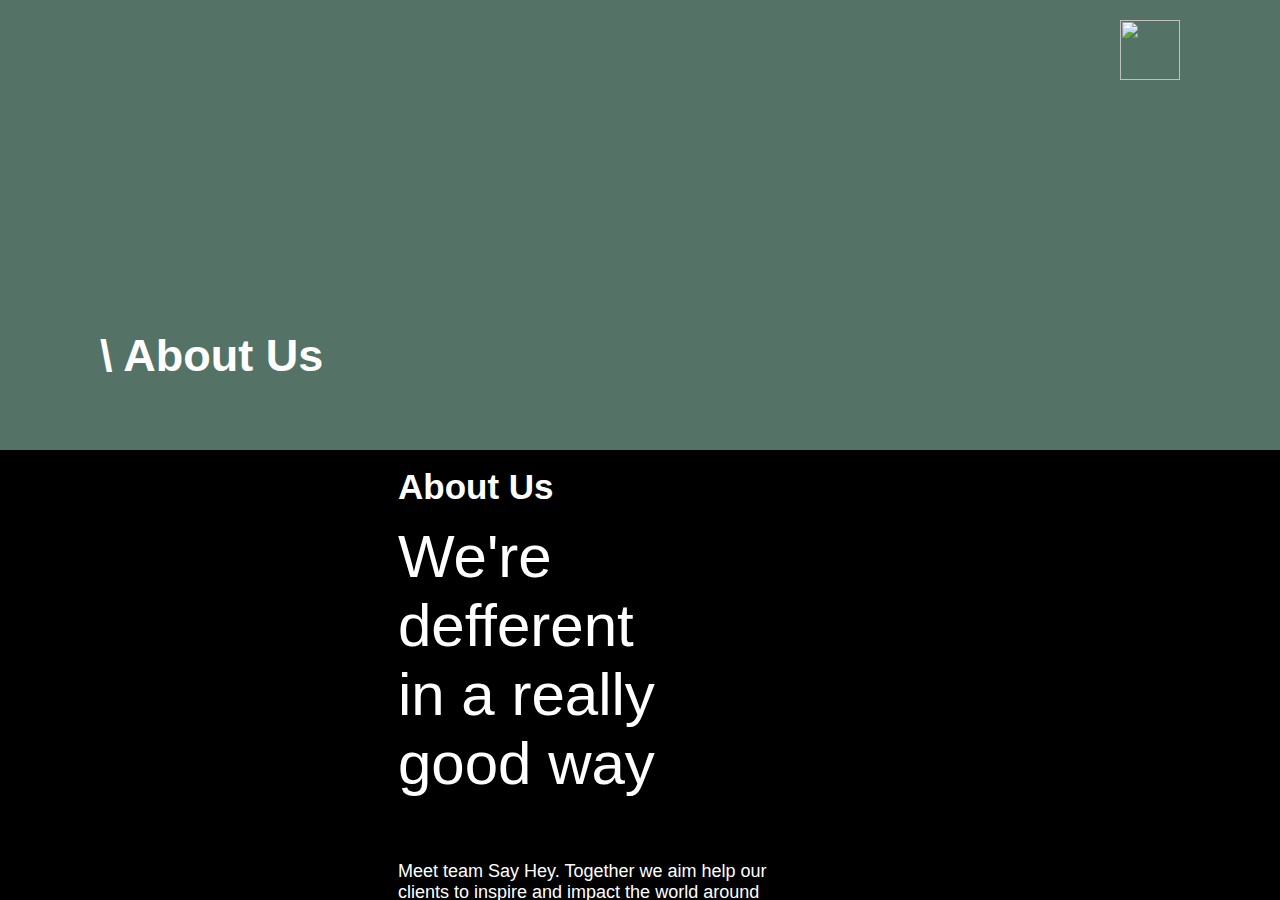
==== about.html @ c5a25bd7 "Add files via upload" ====
<!DOCTYPE html>
<html lang="en">

<head>
    <meta charset="UTF-8">
    <meta http-equiv="X-UA-Compatible" content="IE=edge">
    <meta name="viewport" content="width=device-width, initial-scale=1.0">
    <link rel="stylesheet" href="./style.css">
    <title>Tocco</title>
</head>

<body>
    <section class="container">
        <div class="page about-one">
            <div class="top">
                <div class="navbar">
                    <div class="right">
                        <a href="./index.html">  <img src="./static/white logo.svg" alt=""></a>
                    </div>
                    <div class="left">
                        <div id="menu-button" class="menu">
                            <img src="./static/menu.png" alt="">
                        </div>
                    </div>
                </div>
                <div class="nav-title">
                    <h1>\ About Us</h1>
                    <div class="arrow-con">
                        <img width="250px" src="./static/arrow.png" alt="">
                    </div>
                </div>
            </div>
            <!-- <div class="bottom">
                <div class="back-arrow">
                    <p>Back</p>
                    <div class="arrow-con">
                        <img src="./static/arrow.svg" alt="">
                    </div>
                </div>
            </div> -->
        </div>
        <div class="page about-two">
            <div class="three-img">
                <img src="./static/bg circle.png" alt="">
            </div>
            <div class="three-wrapper">
                <h4>About Us</h4>
                <h1>We're defferent<br>in a really good way</h1>
                <div class="img-con">
                    <img style="margin: -20px 0 0 -20px;" src="./static/arrow.png" alt="">
                </div>
                <p>Meet team Say Hey. Together we aim help our clients to inspire and impact the world around them.</p>
                <p>
                    What made the greatest designers of all time great were not only their unquestioned achievements. It was their attitude of being always at the forefront of defining what constitutes design and what can be achieved through design.

                </p>
                <p>We stay true to the great ones before us by respecting the learnings of the past, but even more so, by embracing this attitude of being constantly innovative, by finding new solutions and new ways of expression in an ever-changing world.

                </p>
                <p>
                    We set the bar very high for ourselves. Ambition is an essential ingredient of our mindsets. We believe the fundamental question is ⸻ for us as designers, scientists and human beings ⸻ what do we contribute to the world? What change will we make? Having a lasting impact is key. So setting milestones in the evolution of design becomes the goal.
                </p>
              
            </div>
        </div>
        <div class="page about-three">
            <div class="three-wrapper">
        
                <!-- <h4>What do we contribute to the world?</h4> -->
                <h1>What do we contribute to the world? What change will we make?</h1>
                <div style="margin-left: -20px;" class="img-con">
                    <img  src="./static/arrow.png" alt="">
                </div>
                <p>Modulus is a Design+Code Think Tank conceived with the main mission to evolve design and technology. To be
                    consistently futuristic by permanently questioning the status-quo ⸻ by defining the cutting edge.</p>
        
            </div>
        </div>
        

        <div class="page five">
            <div class="circle">
                <img src="./static/bg 2.png" alt="">
            </div>
            <div class="-wrapper">
                <div class="left">
                    <img src="./static/paper.png" alt="">

                </div>
                <div class="right">
                    <h1>Websites <br>Apps</h1>
                    <div class="right-text">
                        <div class="arrow">
                            <img src="./static/arrow.png" alt="">

                        </div>
                        <p>your richest digital experience and your biggest digital opertunity
                            <br>
                            Bring your to brand to life, communicate your value proposition and make
                            <br>
                            an impact on anyone who visit
                        </p>
                    </div>
                </div>
            </div>
        </div>

        <div class="page four">
            <div class="-wrapper">
                <div class="left">
                    <img src="./static/iimg 2.png" alt="">

                </div>
                <div class="right">
                    <h1>Brands for <br>Today</h1>
                    <div class="right-text">
                        <div class="arrow">
                            <img src="./static/arrow.png" alt="">

                        </div>
                        <p>your richest digital experience and your biggest digital opertunity
                            <br>
                            Bring your to brand to life, communicate your value proposition and make
                            <br>
                            an impact on anyone who visit
                        </p>
                    </div>
                </div>
            </div>
        </div>
        <div class="page seven">
            <div class="three-img">
                <img src="./static/bg circle.png" alt="">
            </div>
            <div class="-wrapper">
                <div class="-wrapper">
                    <div class="left">
                        <img src="./static/settings.png" alt="">
    
                    </div>
                    <div class="right">
                        <h1>Cloud <br>Hosting</h1>
                        <div class="right-text">
                            <div>
                                <img width="250px" src="./static/arrow.png" alt="">
    
                            </div>
                            <p>your richest digital experience and your biggest digital opertunity
                                <br>
                                Bring your to brand to life, communicate your value proposition and make
                                <br>
                                an impact on anyone who visit
                            </p>
                        </div>
                    </div>
                </div>
            </div>
        </div>



        
        <div class="page nine">
            <div class="nine-circle">
                <img src="./static/footer green.png" alt="">
            </div>
            <div class="top">

            </div>
            <div class="nine-wrapper">
                <div class="left">

                </div>
                <div class="right">
                    <div class="btm-logo">
                        <div class="logo">
                            <img src="./static/white logo.svg" alt="">
                            <p>SINCE 2013</p>
                        </div>
                    </div>
                    <div class="btm-text">
                        <a href="./contactus.html">
                            <p>let's create the Future</p>
                            <p class="bold-text">Ready foa a new project?<br>
                                New Brand? New Energy? New Idea? <br>
                                Get in touch
                            </p>
                        </a>
                        <div>
                            <img style="margin-left: -10px;" src="./static/under line.svg" alt="">
                        </div>
                    
                    </div>


                </div>
            </div>
        </div>
    </section>
    <div id="menu-screen" class="menu-screen">
        <div class="menu-container">
            <div class="close-button">
                <p>Close</p>
            </div>
            <div class="menu-links">
                <div class="menu-link">
                <a href="./index.html">HOME</a>
                    
                </div>
                <div class="menu-link">
                    <a href="./works.html">WORKS</a>

                </div>
                <div class="menu-link">
                    <a href="./about.html">ABOUT US</a>
                    <img width="40%" src="./static/arrow.png" alt="">
                </div>
                <div class="menu-link">
                    <a href="./contactus.html">GET IN TOUCH</a>
                </div>
            </div>


        </div>
    </div>
<script src="./script.js"></script>

</body>

</html>
---- style.css ----
* {
    padding: 0;
    margin: 0;
    box-sizing: border-box;
    max-width: 1980px;
    font-family: 'Nunito Sans', sans-serif;
}
a{
    text-decoration: none;
}
.container {
    scroll-snap-type: y mandatory;
    overflow-y: scroll;
    height: 100vh;
    position: relative;
}

.menu-screen {
    width: 100%;
    height: 100vh;
    position: absolute;
    top: 0;
    right: 0;
    background-color: #ffffffa0;
    z-index: 15;
    display: none;
}

.menu-screen .menu-container {
    width: 60%;
    height: 100%;
    background-color: #547265;
    position: absolute;
    top: 0;
    right: 0;

}

.menu-screen .menu-container .close-button {
    width: 100%;
    height: 10%;
    display: flex;
    justify-content: flex-start;
    align-items: center;
    padding-left: 50px;
    color: #fff;

}

.menu-screen .menu-container .close-button p:hover {
    color: rgb(169, 159, 159);
    cursor: pointer;
}

.menu-screen .menu-container .close-button p {
    font-size: 25px;
}

.menu-screen .menu-container .menu-links {
    height: 90%;
    width: 100%;
    background-color: #547265;
    display: flex;
    flex-direction: column;
    justify-content: flex-start;
    align-items: flex-end;
    padding: 20% 20% 0 0;
}

.menu-screen .menu-container .menu-links .menu-link {
    padding: 20px 5px;
    font-size: 35px;
    display: flex;
    align-items: flex-end;
    justify-content: flex-end;
    flex-direction: column;
}

.menu-screen .menu-container .menu-links .menu-link a:hover {
    color: rgb(169, 159, 159);
}

.menu-screen .menu-container .menu-links .menu-link a {
    display: block;
    text-decoration: none;
    color: #fff;


}

.menu-line {
    width: 35px;
    height: 5px;
    background-color: black;
    margin: 2px 0;
}

.page {
    height: 100vh;
    display: flex;
    justify-content: center;
    align-items: center;
    scroll-snap-align: start;
    background-color: #000;
}

.one {
    background-color: #000;
    display: flex;
    flex-direction: column;
    justify-content: center;
    align-items: flex-start;
    /* background: url("./static/videoplayback\ \(1\).mp4"); */
    /* background-position: center center;
    background-size: cover;
    background-repeat: no-repeat; */
    position: relative;
}
.one video{
    width: 100%;
    height: 100%;
    position: absolute;
    top: 0;
    left: 0;
    object-fit: cover;
}
.one::after {
    content: "";
    width: 100%;
    height: 100%;
    background-color: rgba(0, 0, 0, 0.207);
    position: absolute;
    top: 0;
    left: 0;
}
.navbar {
    width: 100%;
    height: 100px;
    /* z-index: 10; */
    position: absolute;
    top: 0;
    display: flex;
    align-items: center;
    justify-content: space-between;
}

.navbar .right {
    width: 100%;
    height: 100%;
    display: flex;
    align-items: center;
    justify-content: flex-start;
}
.navbar .right a{
z-index: 10;
}
.navbar .right img {
    padding: 0 100px;
}

.navbar .left {
    width: 100%;
    height: 100%;
    display: flex;
    align-items: center;
    justify-content: flex-end;
    padding: 0 100px;
}

.navbar .left .menu {
    width: 60px;
    height: 60px;
    /* background-color: rgb(255, 255, 255); */
    border-radius: 50%;
    display: flex;
    align-items: center;
    justify-content: center;
    flex-direction: column;

}

.one::before {
    content: "";
    height: 100%;
    width: 100%;
    background-color: rgba(0, 0, 0, 0.248);
    top: 0;
    right: 0;
    z-index: 2;
    position: absolute;
}

.one h1 {
    font-size: 65px;
    padding: 18px 100px;
    letter-spacing: .1rem;
    color: #fff;
    z-index: 10;
    font-family: 'Nunito Sans', sans-serif;
}

.one-heading {
    font-weight: bold;

}

.one p {
    display: block;
    padding: 0 140px;
    font-size: 27px;
    font-weight: 300;
    color: #fff;
    z-index: 10;
}

.one-title-slash {
    color: yellow;
}

.one-title-plus {
    color: aqua;
}

.one .arrow-con {
    width: 550px;
    padding: 0 110px;
    z-index: 10;
    margin-top: -17px;
}

.one .arrow-con img {
    width: 100%;
}

.two {
    background-color: #000;
    display: flex;
    align-items: center;
    justify-content: center;
}

.two-wrapper {
    width: 85%;
    height: 75%;
    display: flex;
    align-items: center;
    justify-content: center;
}

.two-wrapper .left {
    width: 30%;
    height: 100%;
    display: flex;
    align-items: flex-start;
    justify-content: flex-end;
    flex-direction: column;
    color: #fff;
}

.two-wrapper .left h1 {
    font-size: 60px;
    font-weight: 400;
    padding: 15px 0;
}

.two-wrapper .left p {
    font-size: 35px;
}


.two-wrapper .right {
    width: 70%;
    height: 100%;
    display: flex;
    align-items: center;
    justify-content: center;
    /* position: relative; */

}

.two-wrapper .right a .two-right-img {
    width: 100%;
    height: 100%;
    z-index: 10;
    position: relative;

}

.two-wrapper .right .two-right-img img {
    width: 100%;
    height: 100%;
    object-fit: cover;
}

.two-wrapper .right .two-right-img:hover::after {
    content: "";
    width: 100%;
    height: 100%;
    position: absolute;
    top: 0;
    left: 0;
    /* background-color: rgba(0, 0, 0, 0.384); */
    background-image: url("./static/over\ mask.png");
    background-position: center center;
    background-repeat: no-repeat;
    background-size: 100% 100%;
}

.three {
    background-color: #000;
    display: flex;
    justify-content: center;
    align-items: center;
    color: #fff;
    position: relative;
    max-height: 65vh;
}

.three-wrapper {
    margin-top: 100px;
}

.three-img {
    position: absolute;
    width: 600px;
    top: -180px;
    right: 0;
}

.three-img img {
    width: 100%;
    object-fit: cover;
}

.three-wrapper h1 {
    font-size: 60px;
    font-weight: 400;
    padding: 15px 0;
    text-align: start;
}

.three-wrapper p {
    font-size: 35px;
}

.three-wrapper .img-con {
    width: 300px;
}

.four {
    background-color: #000;
    display: flex;
    justify-content: center;
    align-items: center;

}

.-wrapper {
    height: 80%;
    width: 90%;
    display: flex;
    align-items: center;
}

.-wrapper .left {
    width: 25%;
    height: 100%;

}

.-wrapper .left img {
    width: 100%;
    height: 100%;
    object-fit: cover;
}

.-wrapper .right {
    display: flex;
    justify-content: center;
    flex-direction: column;
}

.-wrapper .right h1 {
    color: #fff;
    font-size: 110px;
    padding: 0 100px;
}

.-wrapper .right .right-text {
    padding-top: 70px;
    display: flex;
    justify-content: flex-start;
    padding-left: 100px;
}

.-wrapper .right .right-text .arrow {
    width: 250px;
}

.-wrapper .right .right-text .arrow img {
    width: 100%;
    object-fit: cover;
    margin-top: -15px;
}

.-wrapper .right .right-text p {
    color: #fff;
    font-size: 20px;
    padding-left: 20px;
}

.five {
    background-color: #000;
    display: flex;
    justify-content: center;
    align-items: center;
    position: relative;
}

.five .circle {
    position: absolute;
    top: -200px;
    right: 0;
    width: 450px;
}

.five .circle img {
    width: 100%;
    object-fit: cover;
}

.six {
    background-color: #000;
    display: flex;
    justify-content: center;
    align-items: center;
}

.seven {
    background-color: #000;
    display: flex;
    justify-content: center;
    align-items: center;
    position: relative;
}

.eight {
    background-color: #000;
    display: flex;
    justify-content: center;
    align-items: center;
    width: 100%;
    height: 100vh;
}

.eight-wrapper {
    display: flex;
    justify-content: center;
    align-items: center;
    height: 80%;
    width: 90%;
    color: #fff;
}

.eight-wrapper .left {
    width: 25%;
    height: 100%;
    display: flex;
    justify-content: center;
    align-items: flex-start;

}

.eight-wrapper .left .text {
    padding-top: 50px;

}

.eight-wrapper .left h1 {
    font-size: 55px;
    padding: 10px 0;

}

.eight-wrapper .left p {
    font-size: 25px;
    font-weight: 400;

}

.eight-wrapper .right {
    width: 75%;
    height: 100%;
    position: relative;
    /* transition: 1s; */
    background-image: url(./static/sample\ image.png);
    background-repeat: no-repeat;
    background-position: center center;
    /* background-position-y: -1400px; */
}
.eight-wrapper .right .flash-img{
    position: absolute;
    width: 65%;
    height: 50%;
    object-fit: cover;
    top: 120px;
    left: 200px;
}
/* .eight-wrapper .right img {
    height: 50%;
    width: 100%;
    object-fit: cover;
    position: absolute;
    top: 0;

} */

.nine {
    background-color: #000;
    display: flex;
    justify-content: center;
    align-items: center;
    flex-direction: column;
    width: 100%;
    height: 100vh;
    position: relative;
}

.nine .top {
    width: 100%;
    height: 20%;
}

.nine-wrapper {
    height: 80%;
    width: 100%;
    background-color: aqua;
    display: flex;
    justify-content: center;
    align-items: center;
}

.nine .nine-circle {
    width: 400px;
    position: absolute;
    top: -180px;
    right: 0px;
    z-index: 10;

}

.nine .nine-circle img {
    width: 100%;
    object-fit: cover;

}

.nine-wrapper .left {
    width: 10%;
    height: 100%;
    background-color: #000;
}

.nine-wrapper .right {
    width: 90%;
    height: 100%;
    background-color: #fff;
    position: relative;
    display: flex;
    /* align-items: flex-end; */
}

.nine-wrapper .right .btm-logo {
    width: 25%;
    height: 100%;
    position: relative;


}

.nine-wrapper .right .btm-logo .logo {
    width: 100%;
    height: 75%;
    background-color: #000;
    position: absolute;
    bottom: 0;
    border-top-right-radius: 100px;
    display: flex;
    justify-content: center;
    align-items: flex-start;
    flex-direction: column;
    color: #fff;

}

.nine-wrapper .right .btm-logo .logo p {
    padding-top: 10px;
}

.nine-wrapper .right .btm-text {
    width: 75%;
    display: flex;
    justify-content: center;
    align-items: flex-start;
    flex-direction: column;
    padding-left: 150px;
    margin-top: 100px;

}
.nine-wrapper .right .btm-text a {
color: #000;
}

.nine-wrapper .right .btm-text .bold-text {
    font-size: 40px;
    padding: 10px 0 0;

}

.nine-wrapper .right .btm-text p {
    font-size: 25px;
}

/* works */
.works-one {
    background-color: #000;
    display: flex;
    flex-direction: column;
    justify-content: center;
    align-items: flex-start;
    position: relative;
}

.works-one .top {
    width: 100%;
    height: 50vh;
    background-color: #547265;
    position: relative;

}

.works-one .bottom {
    width: 100%;
    height: 50vh;
}

.works-one .top .nav-title {
    position: absolute;
    bottom: 0;
    padding: 0 100px 50px;
    color: #fff;
}

.works-one .top .nav-title h1 {
    font-size: 45px;
}

.works-one .bottom {
    display: flex;
    justify-content: center;
    align-items: center;
    flex-direction: column;
    margin-left: -100px;

}

.works-one .bottom h1 {
    color: #fff;
    font-size: 50px;
}

.works-one .bottom .arrow-con {
    margin-left: -68px;
}


.works-two {
    display: flex;
    justify-content: center;
    align-items: center;
    position: relative;
}

.works-three {
    display: flex;
    justify-content: center;
    align-items: center;
    position: relative;
}

.works-four {
    display: flex;
    justify-content: center;
    align-items: center;
    position: relative;
}

.works-four .circle {
    position: absolute;
    top: -200px;
    right: 0;
    width: 450px;
}

.works-four .circle img {
    width: 100%;
    object-fit: cover;
}

.works-five {
    display: flex;
    justify-content: center;
    align-items: center;
    position: relative;
}

.tags a{
    margin-left: 50px;
    width: 100%;
    display: flex;
    justify-content: space-between;
}

.tags p {
    font-size: 15px;
}

.works-six {
    display: flex;
    justify-content: center;
    align-items: center;
    position: relative;
}

.about-one {
    background-color: #000;
    display: flex;
    flex-direction: column;
    justify-content: center;
    align-items: flex-start;
    position: relative;
    height: 50vh;
}

.about-one .top {
    width: 100%;
    height: 50vh;
    background-color: #547265;
    position: relative;

}

.about-one .bottom {
    width: 100%;
    height: 10vh;
    background-color: #000;
    position: relative;
}

.about-one .bottom p {
    color: #fff;
    font-size: 17px;
    letter-spacing: .1rem;
    margin: 30px 0 0 100px;
}

.about-one .bottom .arrow-con img {
    width: 70px;
    margin: 5px 90px;
}

.about-one .top .nav-title {
    position: absolute;
    bottom: 0;
    padding: 0 100px 50px;
    color: #fff;
}

.about-one .top .nav-title h1 {
    font-size: 45px;
}

.about-two {
    background-color: #000;
    display: flex;
    justify-content: center;
    align-items: center;
    color: #fff;
    position: relative;
    height: 100vh;
}

.about-two .three-wrapper {
    margin-top: 100px;
    width: 30%;
    margin-left: -100px;
}

.about-two .three-img {
    position: absolute;
    width: 600px;
    top: 150px;
    right: 0;
}

.about-two .three-wrapper h4 {
    font-size: 35px;
}

.about-two .three-wrapper p {
    font-size: 18px;
    margin-top: 30px;
}

.about-two .three-img img {
    width: 100%;
    object-fit: cover;
}

.about-three {
    background-color: #000;
    display: flex;
    justify-content: center;
    align-items: center;
    color: #fff;
    position: relative;
    height: 100vh;
}

.about-three .three-wrapper {
    margin-top: 100px;
    width: 35%;
}

.about-three .three-img {
    position: absolute;
    width: 600px;
    top: 0px;
    right: 0;
}

.about-three .three-wrapper h4 {
    font-size: 35px;
}

.about-three .three-wrapper p {
    font-size: 20px;
    margin-bottom: 50px;
}

.about-three .three-img img {
    width: 100%;
    object-fit: cover;
}

.contact-one {
    width: 100%;
    height: 100vh;
}

.contact-container {
    width: 100%;
    height: 100vh;
    display: flex;
    justify-content: center;
    align-items: center;
}

.contact-container .left {
    width: 40%;
    height: 100%;
    background-color: #fff;
    display: flex;
    flex-direction: column;
    justify-content: flex-end;
    align-items: flex-start;
    padding: 100px 0 100px 100px;

}

.contact-container .left p {
    font-size: 25px;
}
.contact-container .left a{
    color: #000;
}
.contact-container .left a:hover{
    color: rgba(0, 0, 0, 0.419);
}
.contact-container .left h5 {
    font-size: 35px;
    padding: 15px 0;
}

.contact-container .right {
    width: 60%;
    height: 100%;
    background-color: #547265;
    display: flex;
    flex-direction: column;
    justify-content: center;
    align-items: center;
    color: #fff;

}
.contact-container .right a{
    color: #fff;
}
.contact-container .right a:hover{
    color: rgba(255, 255, 255, 0.602);
}
.contact-container .right .top {
    width: 100%;
    height: 50%;
    display: flex;
    flex-direction: column;
    justify-content: flex-end;
    align-items: flex-start;
    padding: 0 0 50px 100px;

}

.contact-container .right .bottom {
    width: 100%;
    height: 50%;
    display: flex;
    flex-direction: column;
    justify-content: flex-start;
    align-items: flex-start;
    padding: 50px 0 0 100px;

}
.contact-container .right .top p{
font-size: 30px;
}
.contact-container .right .top h3{
    margin-top: 20px;
font-size: 40px;
}
.contact-container .right .bottom p {
    font-size: 30px;
}

.contact-container .right .bottom h3 {
    margin-top: 20px;
    font-size: 40px;
}
.works-screen-one{
    width: 100%;
    height: 100vh;
}
.sticky{
    position: sticky;
    top: 0;
    z-index: 0;
}

.works-screen-one .works-screen-wrapper{
width: 90%;
height: 100%;
display: flex;
position: relative;


}
.works-screen-one .works-screen-wrapper .left{
width: 50%;
height: 100%;
display: flex;
justify-content: center;
align-items: center;
background-color: #000;
}
.works-screen-one .works-screen-wrapper .left img{
width: 100%;
height: 100%;
object-fit: contain;
}
.works-screen-one .works-screen-wrapper .right {
    width: 50%;
    height: 100%;
    padding: 0 100px;
    display: flex;
    flex-direction: column;
    justify-content: center;
    align-items: flex-start;
    color: #fff;

}
.works-screen-one .works-screen-wrapper .right h4{
    font-size: 45px;
    padding-bottom: 20px;

}
.works-screen-one .works-screen-wrapper .right img{
width: 300px;
object-fit: cover;
}
.works-screen-one .works-screen-wrapper .right p{
    padding-top: 20px;
    font-size: 18px;
}

#animate {
    background-position: center center;
    background-repeat: no-repeat;
    background-size: 100%;
    transition: .5s;
    animation: flash 5s infinite normal ease-in-out;
}
#menu-button img{
width: 100%;
height: 100%;
object-fit: contain;
cursor: pointer;
z-index: 10;
}
@keyframes flash {
    0%{
        background-image: url("./static/Works/agrainz.png");
    }
    25%{
        background-image: url("./static/Works/Kuri.png");
    }
    50%{
        background-image: url("./static/Works/zedua.png");
    }
    75%{
        background-image: url("./static/Works/micro care.png");
    }
    100%{
        background-image: url("./static/Works/You.png");
    }
  }
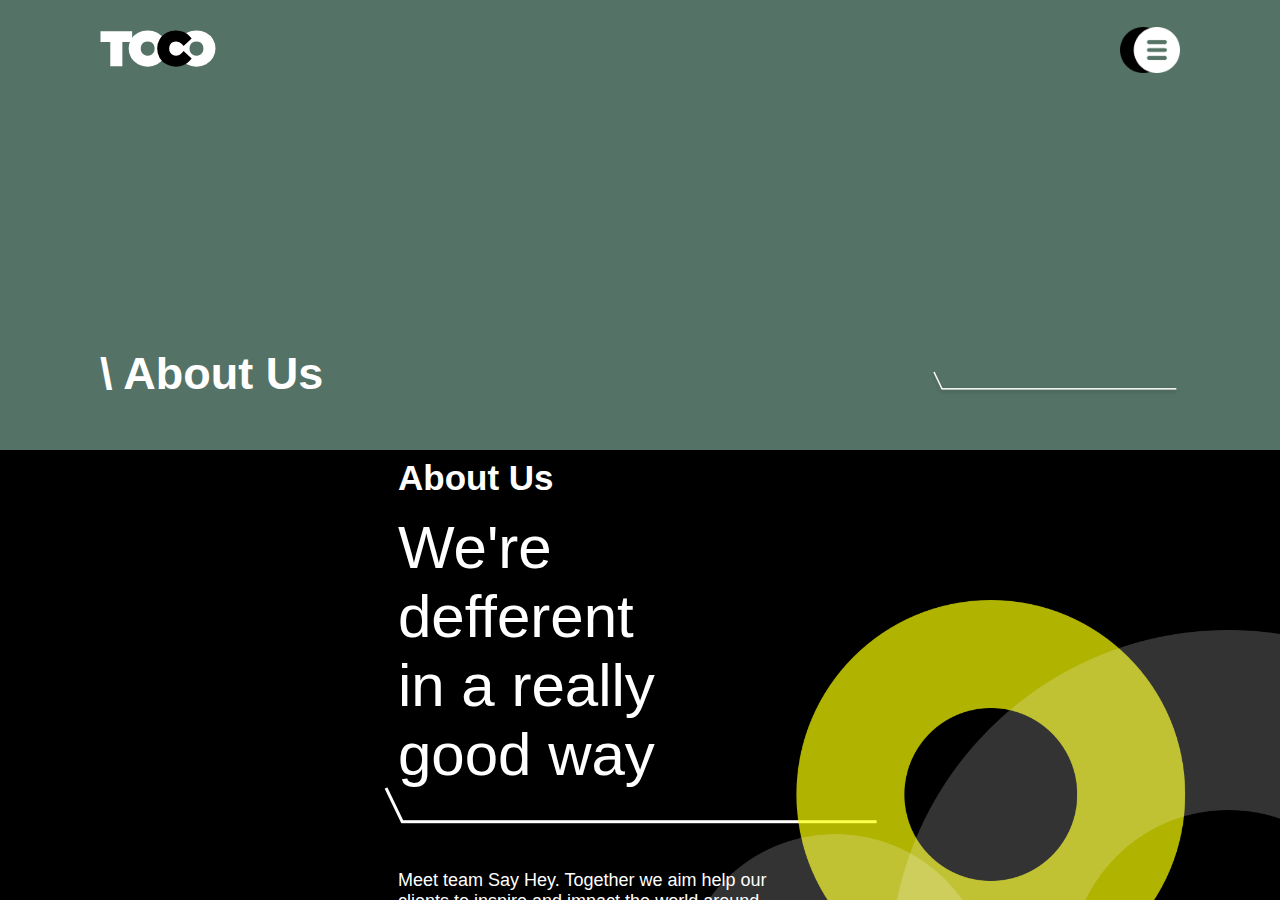
==== commit e0cd725e: "work page changes" ====
--- a/about.html
+++ b/about.html
@@ -5,6 +5,7 @@
     <meta charset="UTF-8">
     <meta http-equiv="X-UA-Compatible" content="IE=edge">
     <meta name="viewport" content="width=device-width, initial-scale=1.0">
+    <link rel="icon" type="image/x-icon" href="./static//toco fav icon.png">
     <link rel="stylesheet" href="./style.css">
     <title>Tocco</title>
 </head>
--- a/style.css
+++ b/style.css
@@ -771,11 +771,23 @@
 
 .about-one .top .nav-title {
     position: absolute;
+    width: 100%;
     bottom: 0;
     padding: 0 100px 50px;
     color: #fff;
-}
-
+    display: flex;
+    justify-content: space-between;
+    align-items: flex-end;
+}
+.about-one .top .nav-title .nav-back a {
+    display: block;
+    color: #fff;
+    padding: 10px 15px;
+
+}
+.about-one .top .nav-title .nav-back a:hover {
+    color: rgba(255, 255, 255, 0.462);
+}
 .about-one .top .nav-title h1 {
     font-size: 45px;
 }
